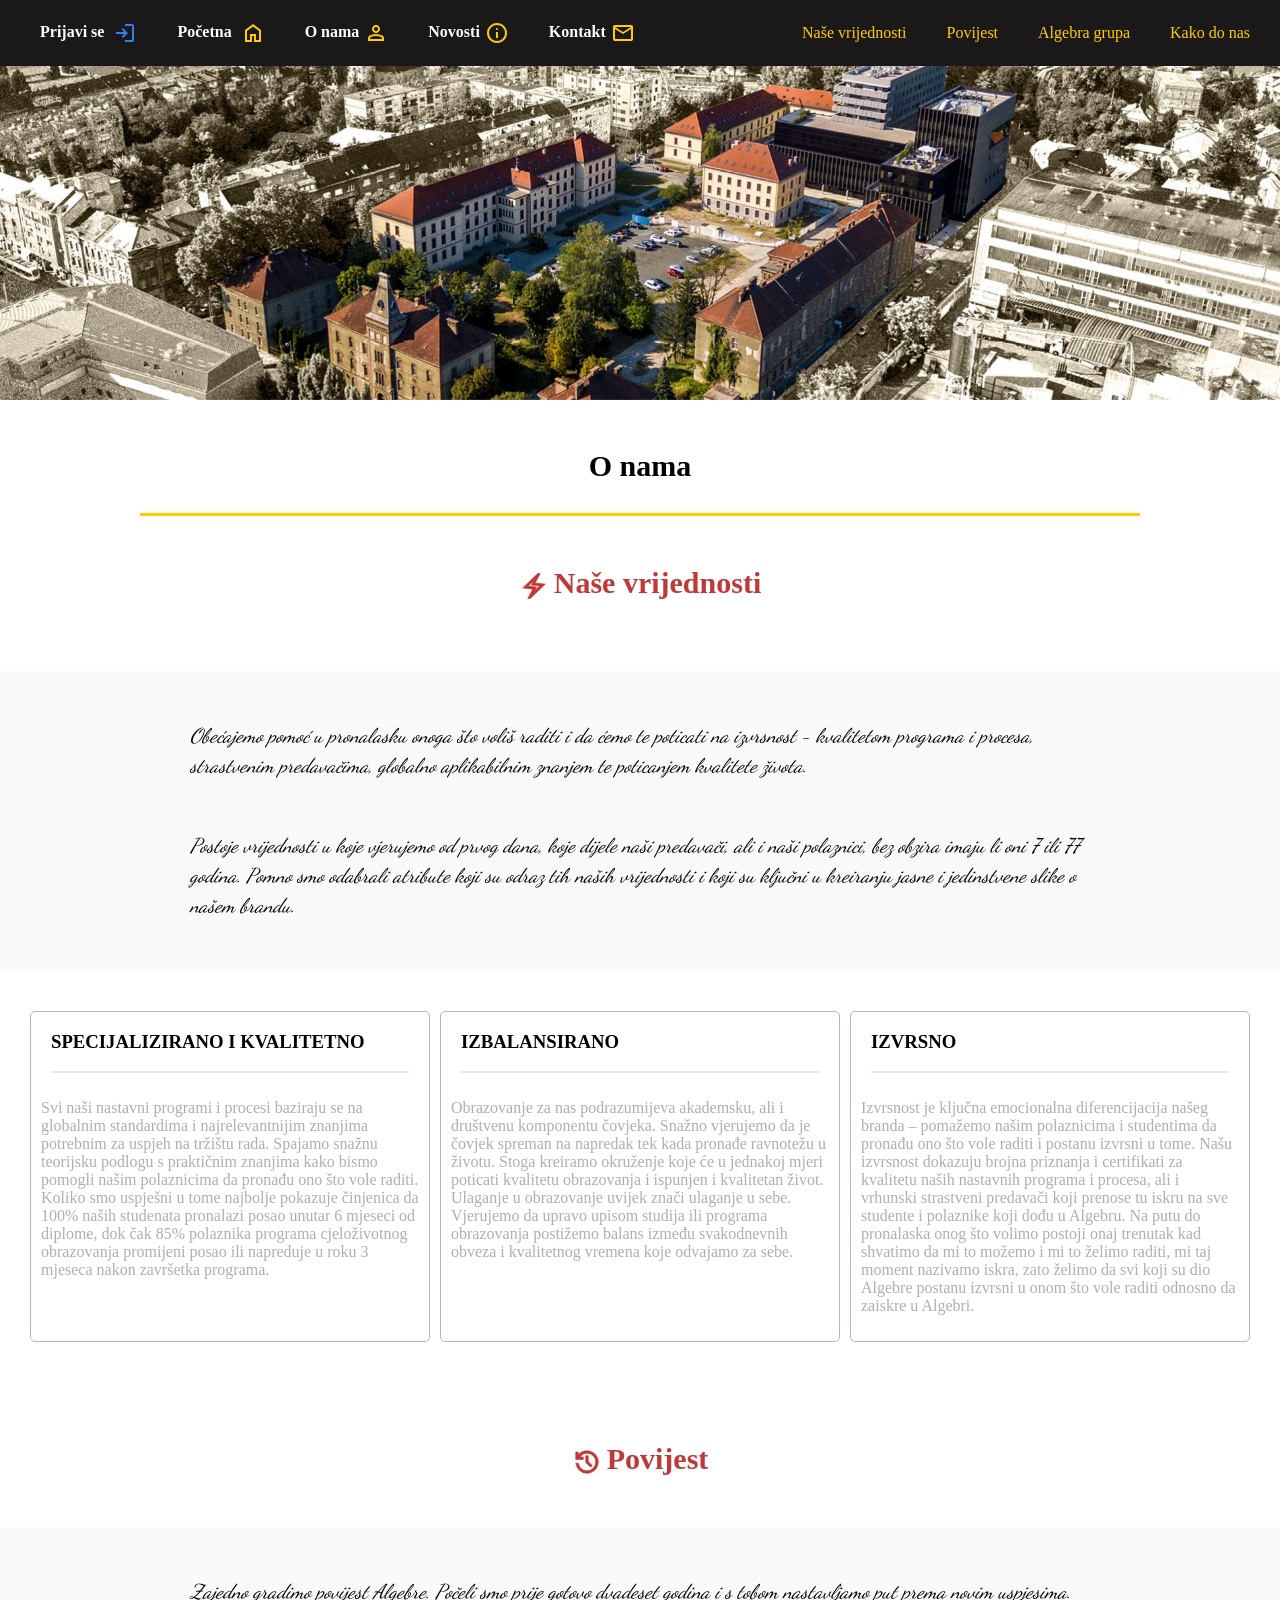
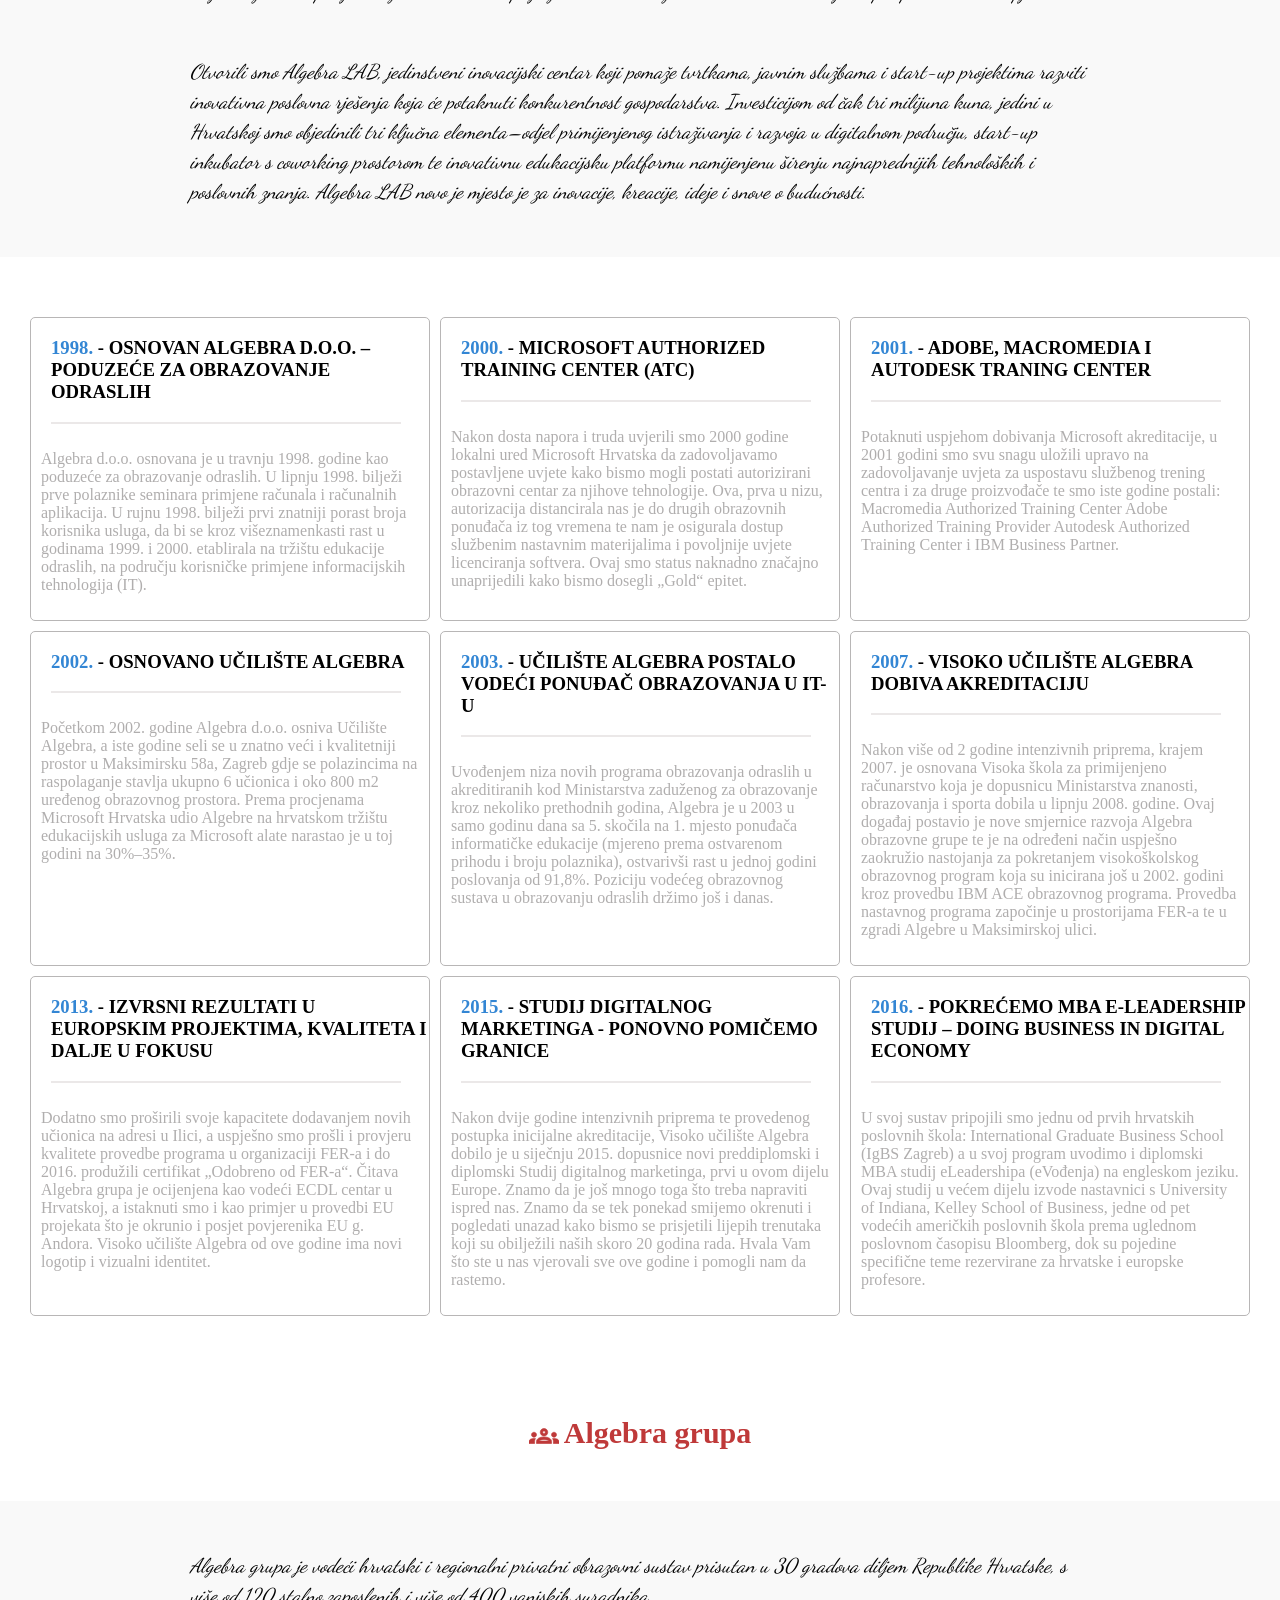
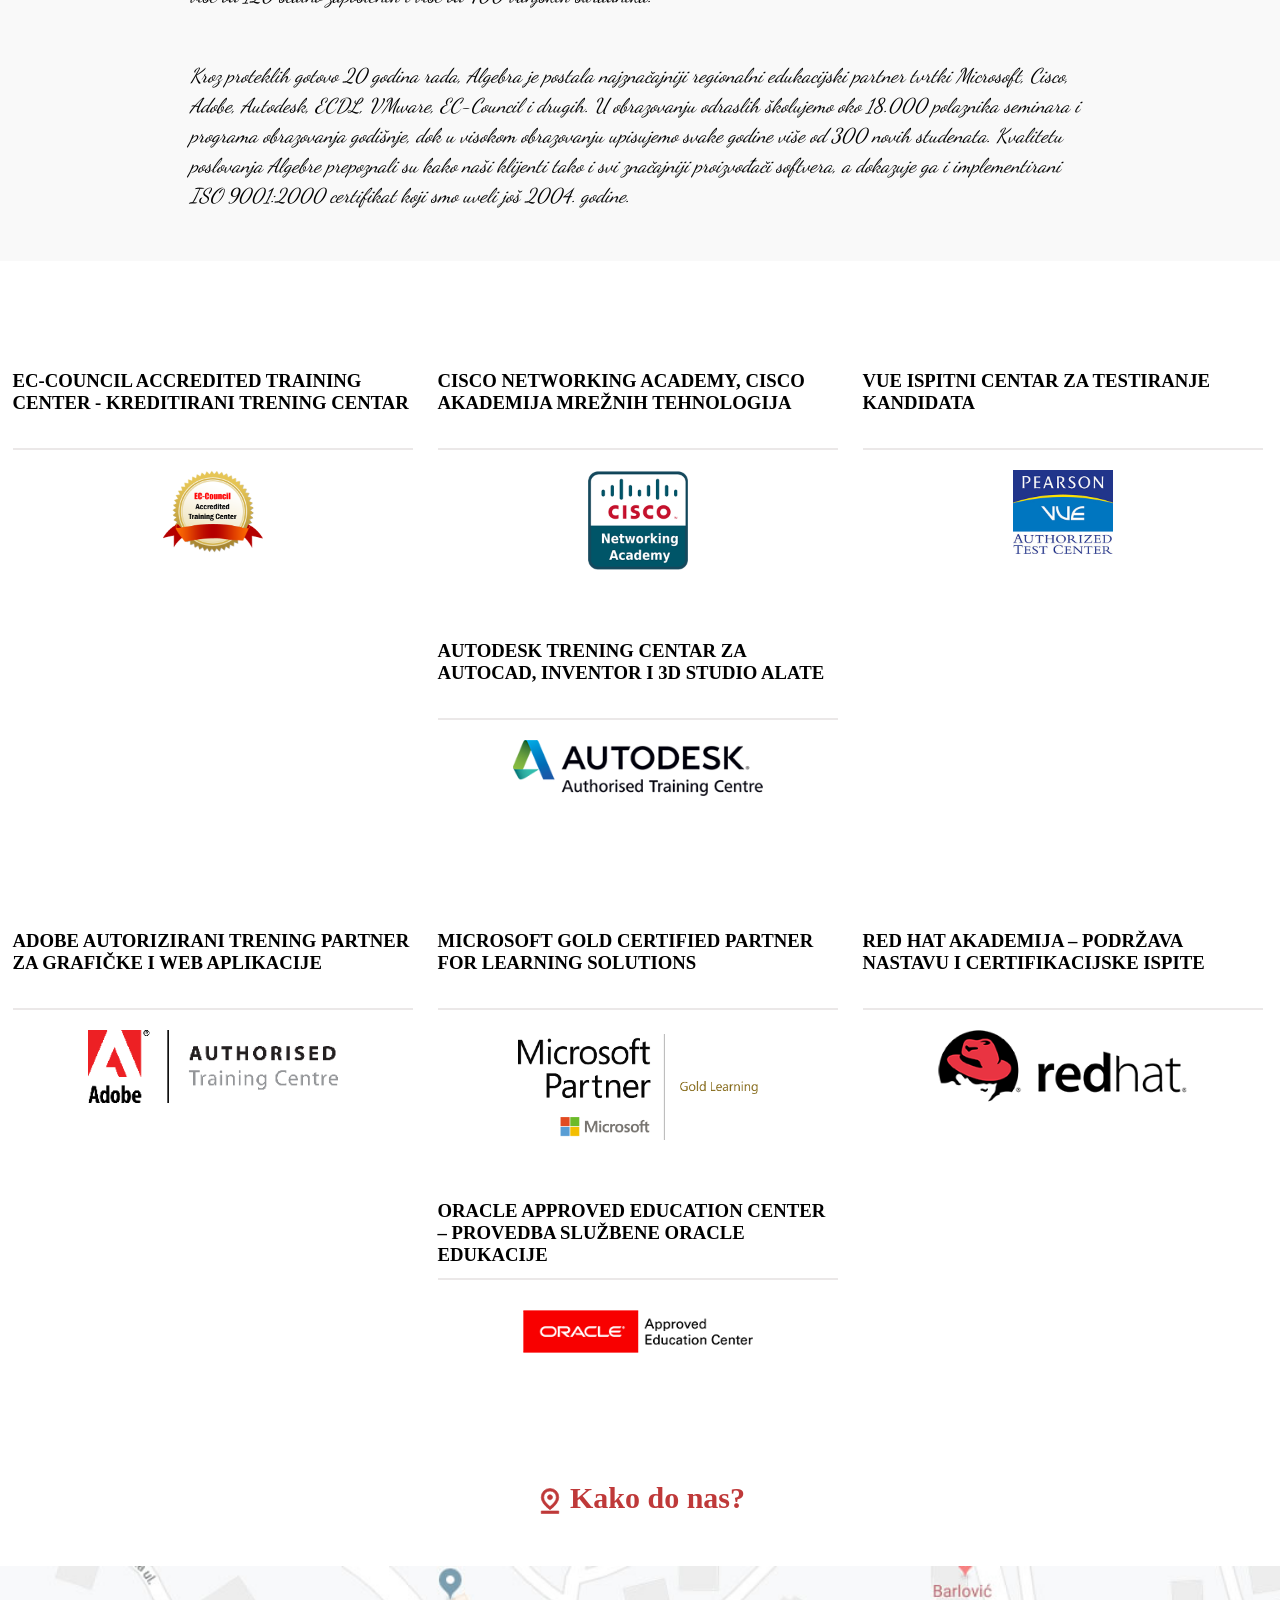
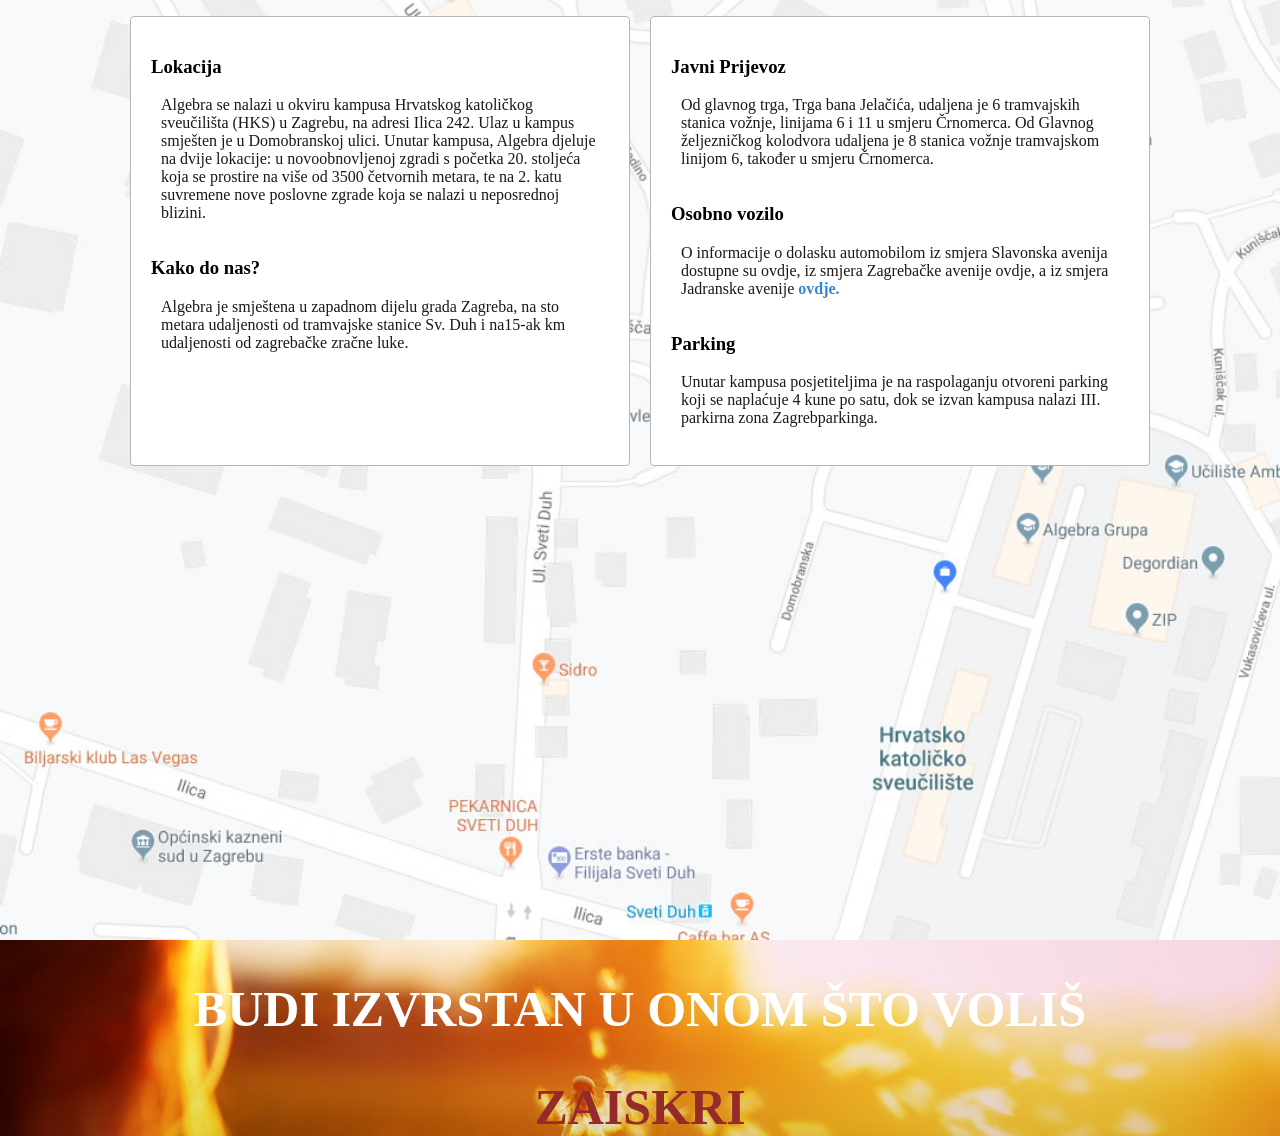
==== index.html @ 7236d374 "Css Main Page (Fix!), Registration.js(Fix!!), Form.js(Fix!!)" ====
<!DOCTYPE html>
<html lang="en">
  <head>
    <meta charset="UTF-8" />
    <meta name="viewport" content="width=device-width, initial-scale=1.0" />
    <link rel="preconnect" href="https://fonts.googleapis.com" />
    <link rel="preconnect" href="https://fonts.gstatic.com" crossorigin />
    <link
      href="https://fonts.googleapis.com/css2?family=Allura&family=Dancing+Script:wght@400..700&family=Great+Vibes&display=swap"
      rel="stylesheet"
    />
    <link rel="stylesheet" href="./CSS/global.css" />
    <link rel="stylesheet" href="./CSS/style.css" />
    <title>Projekt Supit</title>
  </head>
  <body>
    <header class="header-section">
      <nav class="nav-bar">
        <ul class="main-list">
          <li>
            <a href="form.html">
              <span>Prijavi se</span> <img src="./icons/Login.svg" alt="login"
            /></a>
          </li>
          <li>
            <a href="main-page.html">
              <span>Početna</span> <img src="./icons/Home.svg" alt="home"
            /></a>
          </li>
          <li>
            <a href="index.html">
              <span>O nama</span><img src="./icons/About us.svg" alt="about-us"
            /></a>
          </li>
          <li>
            <a href="news.html">
              <span>Novosti</span><img src="./icons/News.svg" alt="news"
            /></a>
          </li>
          <li>
            <a href="#contact-overlay"
              ><span>Kontakt</span><img src="./icons/Contact.svg" alt="contact"
            /></a>
          </li>
        </ul>

        <ul class="transition-list">
          <li><a href="#first-section">Naše vrijednosti</a></li>
          <li><a href="#history-graybox">Povijest</a></li>
          <li><a href="#algebra-graybox">Algebra grupa</a></li>
          <li><a href="#map-section">Kako do nas</a></li>
        </ul>
      </nav>
    </header>

    <!-- iframe for contact.html -->
    <div id="contact-overlay" class="overlay">
      <div class="overlay-content">
        <a href="#" class="close-overlay">&times;</a>
        <iframe
          src="contact.html"
          frameborder="0"
          class="contact-iframe"
        ></iframe>
      </div>
    </div>

    <section id="first-section">
      <img src="./images/kampus-iz-zraka-min-1.jpg" alt="kampus" id="campus" />
      <div class="about-us" id="value-link">
        <h2>O nama</h2>
        <div class="yellow-line"></div>
        <h2 class="red-text">
          <img
            class="red-icon"
            id="values-section"
            src="./icons/Electric bolt.svg"
            alt="bolt"
          />Naše vrijednosti
        </h2>
      </div>
      <div class="our-values">
        <p>
          Obećajemo pomoć u pronalasku onoga što voliš raditi i da ćemo te
          poticati na izvrsnost - kvalitetom programa i procesa, strastvenim
          predavačima, globalno aplikabilnim znanjem te poticanjem kvalitete
          života.
        </p>
        <p id="second-paragraph">
          Postoje vrijednosti u koje vjerujemo od prvog dana, koje dijele naši
          predavači, ali i naši polaznici, bez obzira imaju li oni 7 ili 77
          godina. Pomno smo odabrali atribute koji su odraz tih naših
          vrijednosti i koji su ključni u kreiranju jasne i jedinstvene slike o
          našem brandu.
        </p>
      </div>
    </section>

    <section id="boxes">
      <div class="box">
        <h3>Specijalizirano i kvalitetno</h3>
        <div class="gray-line"></div>
        <p>
          Svi naši nastavni programi i procesi baziraju se na globalnim
          standardima i najrelevantnijim znanjima potrebnim za uspjeh na tržištu
          rada. Spajamo snažnu teorijsku podlogu s praktičnim znanjima kako
          bismo pomogli našim polaznicima da pronađu ono što vole raditi. Koliko
          smo uspješni u tome najbolje pokazuje činjenica da 100% naših
          studenata pronalazi posao unutar 6 mjeseci od diplome, dok čak 85%
          polaznika programa cjeloživotnog obrazovanja promijeni posao ili
          napreduje u roku 3 mjeseca nakon završetka programa.
        </p>
      </div>
      <div class="box">
        <h3>Izbalansirano</h3>
        <div class="gray-line"></div>
        <p>
          Obrazovanje za nas podrazumijeva akademsku, ali i društvenu komponentu
          čovjeka. Snažno vjerujemo da je čovjek spreman na napredak tek kada
          pronađe ravnotežu u životu. Stoga kreiramo okruženje koje će u
          jednakoj mjeri poticati kvalitetu obrazovanja i ispunjen i kvalitetan
          život. Ulaganje u obrazovanje uvijek znači ulaganje u sebe. Vjerujemo
          da upravo upisom studija ili programa obrazovanja postižemo balans
          između svakodnevnih obveza i kvalitetnog vremena koje odvajamo za
          sebe.
        </p>
      </div>
      <div class="box">
        <h3>Izvrsno</h3>
        <div class="gray-line"></div>
        <p>
          Izvrsnost je ključna emocionalna diferencijacija našeg branda –
          pomažemo našim polaznicima i studentima da pronađu ono što vole raditi
          i postanu izvrsni u tome. Našu izvrsnost dokazuju brojna priznanja i
          certifikati za kvalitetu naših nastavnih programa i procesa, ali i
          vrhunski strastveni predavači koji prenose tu iskru na sve studente i
          polaznike koji dođu u Algebru. Na putu do pronalaska onog što volimo
          postoji onaj trenutak kad shvatimo da mi to možemo i mi to želimo
          raditi, mi taj moment nazivamo iskra, zato želimo da svi koji su dio
          Algebre postanu izvrsni u onom što vole raditi odnosno da zaiskre u
          Algebri.
        </p>
      </div>
    </section>

    <section id="history-graybox">
      <h2 class="red-text">
        <img class="red-icon" src="./icons/History.svg" alt="history" />Povijest
      </h2>

      <div class="gray-background">
        <div class="history-text">
          <p>
            Zajedno gradimo povijest Algebre. Počeli smo prije gotovo dvadeset
            godina i s tobom nastavljamo put prema novim uspjesima.
          </p>
          <p id="second-paragraph-history">
            Otvorili smo Algebra LAB, jedinstveni inovacijski centar koji pomaže
            tvrtkama, javnim službama i start-up projektima razviti inovativna
            poslovna rješenja koja će potaknuti konkurentnost gospodarstva.
            Investicijom od čak tri milijuna kuna, jedini u Hrvatskoj smo
            objedinili tri ključna elementa–odjel primijenjenog istraživanja i
            razvoja u digitalnom području, start-up inkubator s coworking
            prostorom te inovativnu edukacijsku platformu namijenjenu širenju
            najnaprednijih tehnoloških i poslovnih znanja. Algebra LAB novo je
            mjesto je za inovacije, kreacije, ideje i snove o budućnosti.
          </p>
        </div>
      </div>
    </section>

    <!--  Section History boxes  -->

    <section>
      <div class="boxes-history">
        <div class="historybox-9">
          <h3>
            <span>1998.</span> - Osnovan Algebra d.o.o. – poduzeće za
            obrazovanje odraslih
          </h3>
          <div class="gray-line-history"></div>
          <p>
            Algebra d.o.o. osnovana je u travnju 1998. godine kao poduzeće za
            obrazovanje odraslih. U lipnju 1998. bilježi prve polaznike seminara
            primjene računala i računalnih aplikacija. U rujnu 1998. bilježi
            prvi znatniji porast broja korisnika usluga, da bi se kroz
            višeznamenkasti rast u godinama 1999. i 2000. etablirala na tržištu
            edukacije odraslih, na području korisničke primjene informacijskih
            tehnologija (IT).
          </p>
        </div>
        <div class="historybox-9">
          <h3>
            <span>2000.</span> - Microsoft Authorized Training Center (ATC)
          </h3>
          <div class="gray-line-history"></div>
          <p>
            Nakon dosta napora i truda uvjerili smo 2000 godine lokalni ured
            Microsoft Hrvatska da zadovoljavamo postavljene uvjete kako bismo
            mogli postati autorizirani obrazovni centar za njihove tehnologije.
            Ova, prva u nizu, autorizacija distancirala nas je do drugih
            obrazovnih ponuđača iz tog vremena te nam je osigurala dostup
            službenim nastavnim materijalima i povoljnije uvjete licenciranja
            softvera. Ovaj smo status naknadno značajno unaprijedili kako bismo
            dosegli „Gold“ epitet.
          </p>
        </div>
        <div class="historybox-9">
          <h3>
            <span>2001. </span> - Adobe, Macromedia i Autodesk traning center
          </h3>
          <div class="gray-line-history"></div>
          <p>
            Potaknuti uspjehom dobivanja Microsoft akreditacije, u 2001 godini
            smo svu snagu uložili upravo na zadovoljavanje uvjeta za uspostavu
            službenog trening centra i za druge proizvođače te smo iste godine
            postali: Macromedia Authorized Training Center Adobe Authorized
            Training Provider Autodesk Authorized Training Center i IBM Business
            Partner.
          </p>
        </div>
      </div>
      <div class="boxes-history">
        <div class="historybox-9">
          <h3><span>2002.</span> - Osnovano Učilište Algebra</h3>
          <div class="gray-line-history"></div>
          <p>
            Početkom 2002. godine Algebra d.o.o. osniva Učilište Algebra, a iste
            godine seli se u znatno veći i kvalitetniji prostor u Maksimirsku
            58a, Zagreb gdje se polazincima na raspolaganje stavlja ukupno 6
            učionica i oko 800 m2 uređenog obrazovnog prostora. Prema procjenama
            Microsoft Hrvatska udio Algebre na hrvatskom tržištu edukacijskih
            usluga za Microsoft alate narastao je u toj godini na 30%–35%.
          </p>
        </div>
        <div class="historybox-9">
          <h3>
            <span>2003.</span> - Učilište Algebra postalo vodeći ponuđač
            obrazovanja u IT-u
          </h3>
          <div class="gray-line-history"></div>
          <p>
            Uvođenjem niza novih programa obrazovanja odraslih u akreditiranih
            kod Ministarstva zaduženog za obrazovanje kroz nekoliko prethodnih
            godina, Algebra je u 2003 u samo godinu dana sa 5. skočila na 1.
            mjesto ponuđača informatičke edukacije (mjereno prema ostvarenom
            prihodu i broju polaznika), ostvarivši rast u jednoj godini
            poslovanja od 91,8%. Poziciju vodećeg obrazovnog sustava u
            obrazovanju odraslih držimo još i danas.
          </p>
        </div>
        <div class="historybox-9">
          <h3>
            <span>2007.</span> - Visoko učilište Algebra dobiva akreditaciju
          </h3>
          <div class="gray-line-history"></div>
          <p>
            Nakon više od 2 godine intenzivnih priprema, krajem 2007. je
            osnovana Visoka škola za primijenjeno računarstvo koja je dopusnicu
            Ministarstva znanosti, obrazovanja i sporta dobila u lipnju 2008.
            godine. Ovaj događaj postavio je nove smjernice razvoja Algebra
            obrazovne grupe te je na određeni način uspješno zaokružio
            nastojanja za pokretanjem visokoškolskog obrazovnog program koja su
            inicirana još u 2002. godini kroz provedbu IBM ACE obrazovnog
            programa. Provedba nastavnog programa započinje u prostorijama FER-a
            te u zgradi Algebre u Maksimirskoj ulici.
          </p>
        </div>
      </div>
      <div class="boxes-history">
        <div class="historybox-9">
          <h3>
            <span>2013.</span> - Izvrsni rezultati u europskim projektima,
            kvaliteta i dalje u fokusu
          </h3>
          <div class="gray-line-history"></div>
          <p>
            Dodatno smo proširili svoje kapacitete dodavanjem novih učionica na
            adresi u Ilici, a uspješno smo prošli i provjeru kvalitete provedbe
            programa u organizaciji FER-a i do 2016. produžili certifikat
            „Odobreno od FER-a“. Čitava Algebra grupa je ocijenjena kao vodeći
            ECDL centar u Hrvatskoj, a istaknuti smo i kao primjer u provedbi EU
            projekata što je okrunio i posjet povjerenika EU g. Andora. Visoko
            učilište Algebra od ove godine ima novi logotip i vizualni
            identitet.
          </p>
        </div>
        <div class="historybox-9">
          <h3>
            <span>2015.</span> - Studij digitalnog marketinga - ponovno pomičemo
            granice
          </h3>
          <div class="gray-line-history"></div>
          <p>
            Nakon dvije godine intenzivnih priprema te provedenog postupka
            inicijalne akreditacije, Visoko učilište Algebra dobilo je u
            siječnju 2015. dopusnice novi preddiplomski i diplomski Studij
            digitalnog marketinga, prvi u ovom dijelu Europe. Znamo da je još
            mnogo toga što treba napraviti ispred nas. Znamo da se tek ponekad
            smijemo okrenuti i pogledati unazad kako bismo se prisjetili lijepih
            trenutaka koji su obilježili naših skoro 20 godina rada. Hvala Vam
            što ste u nas vjerovali sve ove godine i pomogli nam da rastemo.
          </p>
        </div>
        <div class="historybox-9">
          <h3>
            <span>2016.</span> - Pokrećemo MBA e-leadership studij – doing
            business in digital economy
          </h3>
          <div class="gray-line-history"></div>
          <p>
            U svoj sustav pripojili smo jednu od prvih hrvatskih poslovnih
            škola: International Graduate Business School (IgBS Zagreb) a u svoj
            program uvodimo i diplomski MBA studij eLeadershipa (eVođenja) na
            engleskom jeziku. Ovaj studij u većem dijelu izvode nastavnici s
            University of Indiana, Kelley School of Business, jedne od pet
            vodećih američkih poslovnih škola prema uglednom poslovnom časopisu
            Bloomberg, dok su pojedine specifične teme rezervirane za hrvatske i
            europske profesore.
          </p>
        </div>
      </div>
    </section>

    <!-- Algebra group section -->

    <section id="algebra-graybox">
      <h2 class="red-text">
        <img class="red-icon" src="./icons/Group.svg" alt="group" />Algebra
        grupa
      </h2>

      <div class="gray-background">
        <div class="algebra-text">
          <p>
            Algebra grupa je vodeći hrvatski i regionalni privatni obrazovni
            sustav prisutan u 30 gradova diljem Republike Hrvatske, s više od
            120 stalno zaposlenih i više od 400 vanjskih suradnika.
          </p>
          <p id="second-paragraph-algebra">
            Kroz proteklih gotovo 20 godina rada, Algebra je postala
            najznačajniji regionalni edukacijski partner tvrtki Microsoft,
            Cisco, Adobe, Autodesk, ECDL, VMware, EC-Council i drugih. U
            obrazovanju odraslih školujemo oko 18.000 polaznika seminara i
            programa obrazovanja godišnje, dok u visokom obrazovanju upisujemo
            svake godine više od 300 novih studenata. Kvalitetu poslovanja
            Algebre prepoznali su kako naši klijenti tako i svi značajniji
            proizvođači softvera, a dokazuje ga i implementirani ISO 9001:2000
            certifikat koji smo uveli još 2004. godine.
          </p>
        </div>
      </div>
    </section>

    <!-- algebra group section -->

    <section>
      <div class="algebra-big-container">
        <div class="algebra-box">
          <h3>
            EC-Council Accredited Training Center - kreditirani trening centar
          </h3>
          <div class="gray-line-algebra"></div>
          <img
            class="small-image"
            src="./images/EC-Council.png"
            alt="ec-council"
          />
        </div>

        <div class="algebra-box">
          <h3>Cisco Networking Academy, Cisco akademija mrežnih tehnologija</h3>
          <div class="gray-line-algebra"></div>
          <img
            class="small-image"
            src="./images/1024px-Cisco_academy.png"
            alt="ec-council"
          />
        </div>

        <div class="algebra-box">
          <h3>VUE Ispitni centar za testiranje kandidata</h3>
          <div class="gray-line-algebra"></div>
          <img
            class="small-image"
            src="./images/VUElogo.jpg"
            alt="ec-council"
          />
        </div>

        <div class="algebra-box">
          <h3>
            Autodesk trening centar za AutoCAD, Inventor i 3D Studio alate
          </h3>
          <div class="gray-line-algebra"></div>
          <img
            class="large-image"
            src="./images/autodesk.png"
            alt="ec-council"
          />
        </div>
      </div>

      <div class="algebra-big-container">
        <div class="algebra-box">
          <h3>
            Adobe autorizirani trening partner za grafičke i web aplikacije
          </h3>
          <div class="gray-line-algebra"></div>
          <img
            class="large-image"
            src="./images/auth_training_cntr.gif"
            alt="ec-council"
          />
        </div>

        <div class="algebra-box">
          <h3>Microsoft Gold Certified Partner for Learning Solutions</h3>
          <div class="gray-line-algebra"></div>
          <img
            class="large-image"
            src="./images/ms_novo.png"
            alt="ec-council"
          />
        </div>

        <div class="algebra-box">
          <h3>Red Hat Akademija – podržava nastavu i certifikacijske ispite</h3>
          <div class="gray-line-algebra"></div>
          <img
            class="large-image"
            src="./images/redhatLogo.png"
            alt="ec-council"
          />
        </div>

        <div class="algebra-box">
          <h3>
            Oracle Approved Education Center – provedba službene Oracle
            edukacije
          </h3>
          <div class="gray-line-algebra"></div>
          <img
            class="large-image"
            src="./images/oracleLogo.png"
            alt="ec-council"
          />
        </div>
      </div>
    </section>

    <!-- 2 box and algebra location -->

    <section id="map-section">
      <h2 class="red-text">
        <img class="red-icon" src="./icons/Location.svg" alt="location" />Kako
        do nas?
      </h2>
      <div class="map-box-container">
        <div class="map-box">
          <div class="map-mini-box">
            <h3>Lokacija</h3>
            <p>
              Algebra se nalazi u okviru kampusa Hrvatskog katoličkog
              sveučilišta (HKS) u Zagrebu, na adresi Ilica 242. Ulaz u kampus
              smješten je u Domobranskoj ulici. Unutar kampusa, Algebra djeluje
              na dvije lokacije: u novoobnovljenoj zgradi s početka 20. stoljeća
              koja se prostire na više od 3500 četvornih metara, te na 2. katu
              suvremene nove poslovne zgrade koja se nalazi u neposrednoj
              blizini.
            </p>
          </div>
          <div class="map-mini-box">
            <h3>Kako do nas?</h3>
            <p>
              Algebra je smještena u zapadnom dijelu grada Zagreba, na sto
              metara udaljenosti od tramvajske stanice Sv. Duh i na15-ak km
              udaljenosti od zagrebačke zračne luke.
            </p>
          </div>
        </div>

        <div class="map-box">
          <div class="map-mini-box">
            <h3>Javni Prijevoz</h3>
            <p>
              Od glavnog trga, Trga bana Jelačića, udaljena je 6 tramvajskih
              stanica vožnje, linijama 6 i 11 u smjeru Črnomerca. Od Glavnog
              željezničkog kolodvora udaljena je 8 stanica vožnje tramvajskom
              linijom 6, također u smjeru Črnomerca.
            </p>
          </div>
          <div class="map-mini-box">
            <h3>Osobno vozilo</h3>
            <p>
              O informacije o dolasku automobilom iz smjera Slavonska avenija
              dostupne su ovdje, iz smjera Zagrebačke avenije ovdje, a iz smjera
              Jadranske avenije <span> <a href="#">ovdje.</a></span>
            </p>
          </div>

          <div class="map-mini-box">
            <h3>Parking</h3>
            <p>
              Unutar kampusa posjetiteljima je na raspolaganju otvoreni parking
              koji se naplaćuje 4 kune po satu, dok se izvan kampusa nalazi III.
              parkirna zona Zagrebparkinga.
            </p>
          </div>
        </div>

        <div class="map-iframe">
          <iframe
            src="https://www.google.com/maps/embed?pb=!1m18!1m12!1m3!1d2781.038790937746!2d15.938464976717258!3d45.810481510266996!2m3!1f0!2f0!3f0!3m2!1i1024!2i768!4f13.1!3m3!1m2!1s0x4765d6d74e265877%3A0x1a4f4eae9fc461c5!2zU3ZldcSNaWxpxaF0ZSBBbGdlYnJh!5e0!3m2!1shr!2shr!4v1729760774133!5m2!1shr!2shr"
            style="border: 0"
            allowfullscreen=""
            loading="lazy"
            referrerpolicy="no-referrer-when-downgrade"
          ></iframe>
        </div>
      </div>
    </section>

    <!-- footer -->

    <footer>
      <div class="footer-of-page">
        <h2 id="first">Budi izvrstan u onom što voliš</h2>
        <h2 id="second">Zaiskri</h2>
      </div>
    </footer>
  </body>
</html>
---- CSS/global.css ----
* {
  box-sizing: border-box;
}

body {
  margin: 0;
  padding: 0;
}

/*Navigation bar*/
.header-section {
  width: 100%;
  position: fixed;
  top: 0;
  z-index: 2;
}

.nav-bar {
  background-color: #1a1818;
  color: #ffffff;
  padding: 5px 0px;
  display: flex;
  flex-wrap: wrap;
  justify-content: space-between;
  align-items: center;
}

.main-list,
.transition-list {
  display: flex;
  list-style-type: none;
  gap: 40px;
}

.main-list li a {
  color: #ffffff;
  text-decoration: none;
  font-weight: bold;
}

.main-list li img {
  vertical-align: middle;
  margin-left: 5px;
}

/*hover effect for links*/

.main-list li a:hover {
  color: #ffcc00;
}
/*Black center text, yellow line*/
.about-us {
  margin: 20px 0px;
  text-align: center;
  font-weight: bold;
  display: flex;
  flex-direction: column;
  align-items: center;
  opacity: 0;
  transform: translateY(50px);
  animation: slideUp 2s ease-in-out forwards;
}

/* All images animation */
#campus,
#img-dig-junior,
#img-world-skill,
#img-scholarship {
  transform: translateY(-100%);
  animation: slideDown 1s ease-in-out forwards;
}

/* Image Slide Down Animation */
@keyframes slideDown {
  0% {
    transform: translateY(-100%);
  }
  100% {
    transform: translateY(0);
  }
}
/* Text and yellow line Slide Up Animation */
@keyframes slideUp {
  0% {
    opacity: 0;
    transform: translateY(50px);
  }
  100% {
    opacity: 1;
    transform: translateY(0);
  }
}

.about-us h2 {
  font-size: 30px;
}

.yellow-line {
  height: 3px;
  width: 100%;
  width: 100%;
  max-width: 1000px;
  background-color: #ffcc00;
  margin-top: 5px;
}

/*transition list*/

.transition-list {
  justify-content: end;
  align-items: center;
  margin-right: 30px;
  opacity: 0;
  transform: translateY(-20px);
  animation: SlideFromRight 1s ease-in-out forwards;
  animation-delay: 1s;
}
/*Animation slide from R to L*/

@keyframes SlideFromRight {
  0% {
    opacity: 0;
    transform: translateX(100%);
  }
  100% {
    opacity: 1;
    transform: translateX(0);
  }
}

.transition-list li a {
  color: #ffcc00;
  text-decoration: none;
}

.transition-list li a:hover {
  color: #fff70a;
}

/*Red center text*/
.red-text {
  font-weight: bold;
  color: #bf3939;
  margin: 50px 0;
  text-align: center;
  font-size: 30px;
}

/*red icon*/
.red-icon {
  vertical-align: middle;
  margin-right: 5px;
}

/*gray background, italic*/

.gray-background {
  padding: 50px;
  background-color: #f9f9f9;
  font-style: italic;
}

/* Default visibility */
.gray-background,
.our-values p {
  opacity: 1;
  transform: translate(0);
  transition: opacity 1s ease-out, transform 1s ease-out;
}

/* When the section is the target*/
#first-section:target .our-values p,
#values-section:target .our-values p,
#history-graybox:target .gray-background p,
#algebra-graybox:target .gray-background p {
  opacity: 0;
  transform: translateY(50px);
  animation: VisibleText 1s ease-out forwards;
}

/* Animation for text */
@keyframes VisibleText {
  0% {
    opacity: 0;
    transform: translateY(50px);
  }
  100% {
    opacity: 1;
    transform: translateY(0);
  }
}

/*footer*/

.footer-of-page {
  background-image: url(../images/zaiskri-bg.jpg);
  background-repeat: no-repeat;
  background-size: cover;
}

.footer-of-page > h2 {
  margin: 0;
  text-align: center;
  text-transform: uppercase;
  padding-top: 40px;
  font-size: 50px;
  font-weight: bold;
}

#first {
  color: #ffffff;
}

#second {
  color: #962a2a;
}
/*responsive for mobile - FIX*/
@media (max-width: 768px) {
  .main-list {
    display: flex;
    flex-direction: row;
    align-items: center;
    padding: 0;
    gap: 20px;
  }

  .main-list li {
    display: flex;
    flex-direction: column;
    align-items: center;
  }

  .main-list li a {
    display: flex;
    flex-direction: column;
    align-items: center;
    text-align: center;
  }

  .main-list li img {
    margin-top: 8px;
    width: 24px;
    height: 24px;
  }

  .nav-bar {
    display: flex;
    justify-content: center;
    align-items: center;
    padding: 0;
  }

  .footer-of-page {
    padding: 10px 10px;
    text-align: center;
  }

  .footer-of-page > h2 {
    font-size: 30px;
    line-height: 1.2;
  }
}

/*news animation*/

.img-border-radius {
  opacity: 0;
  transform: translateY(50px);
  animation: circleFadeIn 1s ease-out forwards;
}

/* move up animation*/
@keyframes circleFadeIn {
  0% {
    opacity: 0;
    transform: translateY(50px);
  }
  100% {
    opacity: 1;
    transform: translateY(0);
  }
}

/*Contact connect to form*/

.overlay {
  position: fixed;
  top: 0;
  left: 0;
  width: 100%;
  height: 100%;
  background-color: #000000cc;
  display: none;
  align-items: center;
  justify-content: center;
  z-index: 1000;
  overflow: hidden;
}

.overlay:target {
  display: flex;
}

.overlay-content {
  position: relative;
  width: 100%;
  max-width: 800px;
  background-color: #ffffff;
  padding: 20px;
  border-radius: 10px;
  box-shadow: 0 4px 8px #00000033;
  max-height: 95vh;
  overflow: hidden;
}

.contact-iframe {
  width: 100%;
  height: 95vh;
  border: none;
}

/* close contact.html with x */
.close-overlay {
  position: absolute;
  top: 10px;
  right: 40px;
  font-size: 30px;
  text-decoration: none;
  color: #000;
}
---- CSS/style.css ----
/*first section*/
#first-section {
  width: 100%;
  overflow: hidden; /*hide part of image */
}

#first-section #campus {
  width: 100%;
  height: auto;
  max-height: 400px;
  object-fit: cover;
}
/*About us moved to global.css*/

/*Our values*/

.our-values {
  background-color: #f9f9f9;
  font-style: italic;
  padding: 50px;
  box-sizing: border-box;
}

.our-values > p {
  font-family: "Dancing script", cursive;
  line-height: 30px;
  font-size: 20px;
  max-width: 900px;
  margin: 0 auto; /*center inside box*/
}
.our-values #second-paragraph {
  margin-top: 50px;
}

/*3 box about quality*/

#boxes {
  display: flex;
  flex-wrap: wrap; /*go in new row(smaller screen)*/
  margin-top: 40px;
  gap: 10px;
  justify-content: center;
}

.box {
  border: 1px solid #b8b6b6;
  max-width: 400px;
  border-radius: 5px;
}

#boxes .box h3 {
  text-transform: uppercase;
  padding-left: 20px;
}

.box > p {
  color: #b0aeae;
  padding: 10px;
}

/*gray line*/
.gray-line {
  height: 2px;
  width: 90%;
  background-color: #ebe8e8;
  margin: 0px 20px;
}

/*Media query for 3 boxes */

/*History section*/

#history-graybox {
  padding: 50px 0;
  box-sizing: border-box;
}

.history-text > p {
  font-family: "Dancing script", cursive;
  line-height: 30px;
  font-size: 20px;
  max-width: 900px;
  margin: 0 auto; /*center inside box*/
}
#second-paragraph-history {
  margin-top: 50px;
}

/*history boxes*/

.boxes-history {
  display: flex;
  flex-wrap: wrap;
  justify-content: center;
  gap: 10px;
  margin-top: 10px;
}

.historybox-9 {
  border: 1px solid #b8b6b6;
  max-width: 400px;
  border-radius: 5px;
}

.boxes-history .historybox-9 h3 {
  text-transform: uppercase;
  padding-left: 20px;
}

.boxes-history .historybox-9 h3 span {
  color: #3386d4;
}
.historybox-9 > p {
  color: #b0aeae;
  padding: 10px;
}

.gray-line-history {
  height: 2px;
  width: 350px;
  background-color: #ebe8e8;
  margin: 0px 20px;
}

/*Algebra section*/

#algebra-graybox {
  padding: 50px 0;
}

.algebra-text > p {
  font-family: "Dancing script", cursive;
  line-height: 30px;
  font-size: 20px;
  max-width: 900px;
  margin: 0 auto; /*center inside box*/
}

#second-paragraph-algebra {
  margin-top: 50px;
}

/*Algebra group boxes*/

.algebra-big-container {
  display: flex;
  flex-wrap: wrap;
  margin-top: 40px;
  justify-content: center;
  gap: 20px;
}

.algebra-box {
  margin-right: 5px;
  max-width: 400px;
  height: 250px; /*fix height for lines-box*/
  display: flex;
  flex-direction: column;
}

.algebra-big-container .algebra-box > h3 {
  text-transform: uppercase;
  padding-bottom: 20px;
  max-height: 60px;
}

.gray-line-algebra {
  height: 2px;
  width: 400px;
  background-color: #ebe8e8;
}

.algebra-box img {
  margin-top: 20px;
  margin-left: auto;
  margin-right: auto;
  display: block; /*automatic margin for center*/
  height: auto;
}

.small-image {
  width: 100px; /* width for small image */
  height: auto; /* keep proportion */
}

.large-image {
  width: 250px; /* width for large image */
  height: auto; /* keep proportion */
}

/*Map section*/

.map-box-container {
  display: flex;
  flex-wrap: wrap; /*new row*/
  gap: 20px;
  justify-content: center;
  align-items: center;

  /*Backround image map for section*/

  background-image: url(../images/kakoDoNas.jpg);
  background-repeat: no-repeat;
  background-size: cover;
}
.map-box {
  display: flex;
  flex-direction: column;
  border: 1px solid #b8b6b6;
  border-radius: 4px;
  padding: 20px;
  max-width: 500px;
  height: 450px;
  background-color: #ffffff;
  margin-top: 50px;
}

.map-iframe iframe {
  width: calc(2 * 500px + 20px);
  height: 400px;
  margin-bottom: 50px;
}

.map-mini-box > p {
  padding: 0 10px;
  color: #1a1818;
}

.map-mini-box p span a {
  color: #3386d4;
  font-weight: bold;
  text-decoration: none;
}

/* Responsive for mobile */
@media (max-width: 768px) {
  .algebra-big-container,
  #boxes,
  .boxes-history {
    flex-direction: column;
    align-items: center;
    width: 100%;
  }

  .box,
  .historybox-9,
  .algebra-box {
    max-width: 100%;
    margin: 15px;
    padding: 0;
  }

  .algebra-box > h3 {
    text-align: center;
  }
  /*header*/

  .transition-list {
    margin-right: 0;
    display: none;
  }

  .historybox-9 > h3 {
    font-size: 18px;
    text-align: center;
  }

  /*yellow line, gray line*/

  .yellow-line,
  .gray-line-algebra,
  .gray-line-history {
    width: 90%;
    max-width: 100%;
    margin: 0 auto;
  }

  /*location section*/

  .algebra-big-container .algebra-box > h3 {
    font-size: 15px;
  }
  .map-box p {
    font-size: 15px;
  }

  .map-box {
    width: 90%;
    padding: 10px;
  }

  .map-iframe iframe {
    width: 100%;
    height: auto;
    max-height: 250px;
  }
}
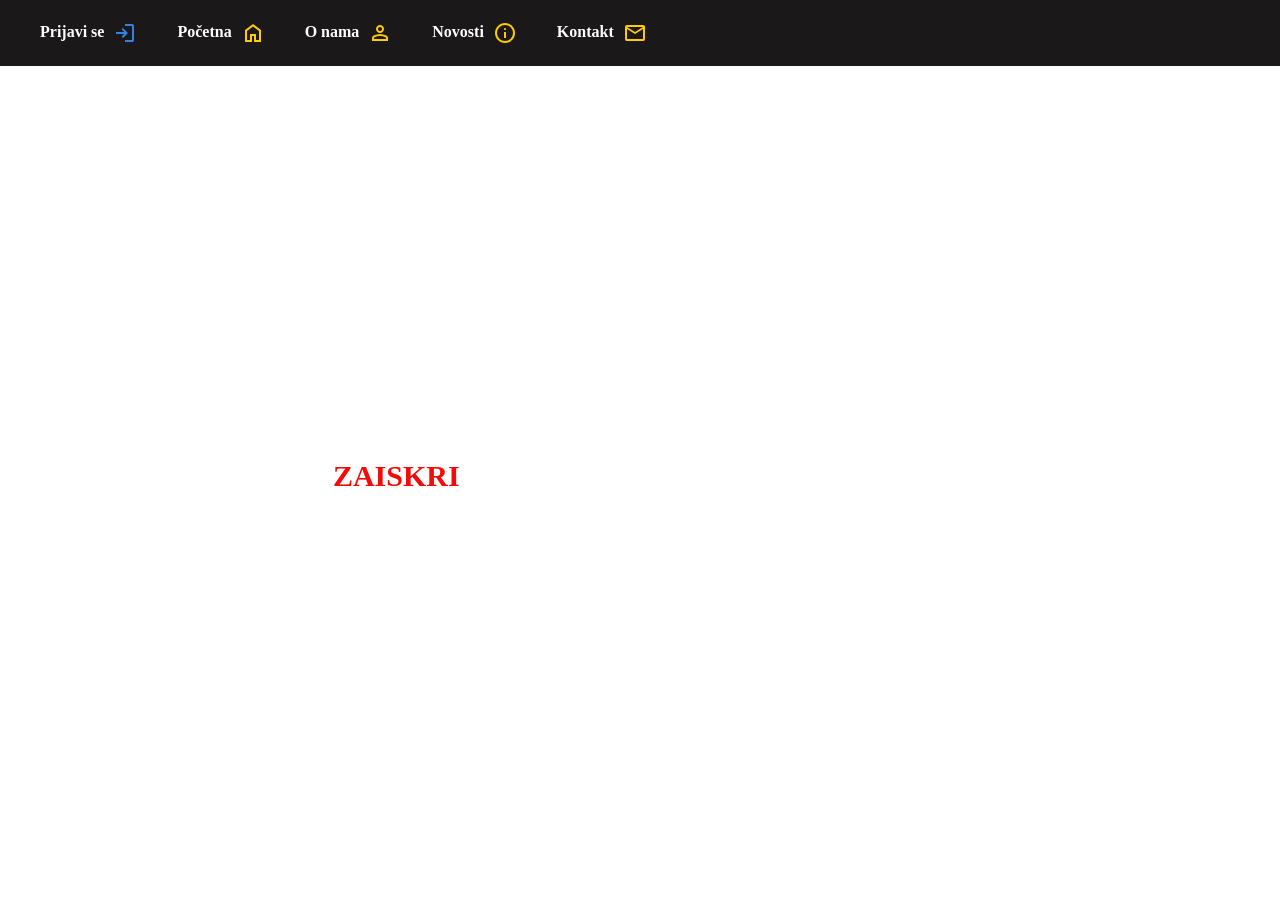
==== commit 645f36a8: "rename 2 html and css, fix typing video" ====
--- a/index.html
+++ b/index.html
@@ -3,15 +3,9 @@
   <head>
     <meta charset="UTF-8" />
     <meta name="viewport" content="width=device-width, initial-scale=1.0" />
-    <link rel="preconnect" href="https://fonts.googleapis.com" />
-    <link rel="preconnect" href="https://fonts.gstatic.com" crossorigin />
-    <link
-      href="https://fonts.googleapis.com/css2?family=Allura&family=Dancing+Script:wght@400..700&family=Great+Vibes&display=swap"
-      rel="stylesheet"
-    />
     <link rel="stylesheet" href="./CSS/global.css" />
     <link rel="stylesheet" href="./CSS/style.css" />
-    <title>Projekt Supit</title>
+    <title>Main page</title>
   </head>
   <body>
     <header class="header-section">
@@ -19,41 +13,38 @@
         <ul class="main-list">
           <li>
             <a href="form.html">
-              <span>Prijavi se</span> <img src="./icons/Login.svg" alt="login"
-            /></a>
-          </li>
-          <li>
-            <a href="main-page.html">
-              <span>Početna</span> <img src="./icons/Home.svg" alt="home"
-            /></a>
+              <span>Prijavi se</span>
+              <img src="./icons/Login.svg" alt="login" />
+            </a>
           </li>
           <li>
             <a href="index.html">
-              <span>O nama</span><img src="./icons/About us.svg" alt="about-us"
-            /></a>
+              <span>Početna</span>
+              <img src="./icons/Home.svg" alt="home" />
+            </a>
+          </li>
+          <li>
+            <a href="about.html">
+              <span>O nama</span>
+              <img src="./icons/About us.svg" alt="about-us" />
+            </a>
           </li>
           <li>
             <a href="news.html">
-              <span>Novosti</span><img src="./icons/News.svg" alt="news"
-            /></a>
+              <span>Novosti</span>
+              <img src="./icons/News.svg" alt="news" />
+            </a>
           </li>
           <li>
-            <a href="#contact-overlay"
-              ><span>Kontakt</span><img src="./icons/Contact.svg" alt="contact"
-            /></a>
+            <a href="#contact-overlay">
+              <span>Kontakt</span>
+              <img src="./icons/Contact.svg" alt="contact" />
+            </a>
           </li>
-        </ul>
-
-        <ul class="transition-list">
-          <li><a href="#first-section">Naše vrijednosti</a></li>
-          <li><a href="#history-graybox">Povijest</a></li>
-          <li><a href="#algebra-graybox">Algebra grupa</a></li>
-          <li><a href="#map-section">Kako do nas</a></li>
         </ul>
       </nav>
     </header>
 
-    <!-- iframe for contact.html -->
     <div id="contact-overlay" class="overlay">
       <div class="overlay-content">
         <a href="#" class="close-overlay">&times;</a>
@@ -65,469 +56,19 @@
       </div>
     </div>
 
-    <section id="first-section">
-      <img src="./images/kampus-iz-zraka-min-1.jpg" alt="kampus" id="campus" />
-      <div class="about-us" id="value-link">
-        <h2>O nama</h2>
-        <div class="yellow-line"></div>
-        <h2 class="red-text">
-          <img
-            class="red-icon"
-            id="values-section"
-            src="./icons/Electric bolt.svg"
-            alt="bolt"
-          />Naše vrijednosti
-        </h2>
-      </div>
-      <div class="our-values">
-        <p>
-          Obećajemo pomoć u pronalasku onoga što voliš raditi i da ćemo te
-          poticati na izvrsnost - kvalitetom programa i procesa, strastvenim
-          predavačima, globalno aplikabilnim znanjem te poticanjem kvalitete
-          života.
-        </p>
-        <p id="second-paragraph">
-          Postoje vrijednosti u koje vjerujemo od prvog dana, koje dijele naši
-          predavači, ali i naši polaznici, bez obzira imaju li oni 7 ili 77
-          godina. Pomno smo odabrali atribute koji su odraz tih naših
-          vrijednosti i koji su ključni u kreiranju jasne i jedinstvene slike o
-          našem brandu.
-        </p>
+    <section class="bg-video">
+      <video autoplay muted loop>
+        <source src="./video/typingOnlaptop.mp4" type="video/mp4" />
+        Your browser does not support the video tag.
+      </video>
+
+      <div id="text-section">
+        <div id="typing-text">
+          <h1>Budi izvrstan u onom što voliš.</h1>
+        </div>
+        <h2 id="highlight">Zaiskri</h2>
       </div>
     </section>
-
-    <section id="boxes">
-      <div class="box">
-        <h3>Specijalizirano i kvalitetno</h3>
-        <div class="gray-line"></div>
-        <p>
-          Svi naši nastavni programi i procesi baziraju se na globalnim
-          standardima i najrelevantnijim znanjima potrebnim za uspjeh na tržištu
-          rada. Spajamo snažnu teorijsku podlogu s praktičnim znanjima kako
-          bismo pomogli našim polaznicima da pronađu ono što vole raditi. Koliko
-          smo uspješni u tome najbolje pokazuje činjenica da 100% naših
-          studenata pronalazi posao unutar 6 mjeseci od diplome, dok čak 85%
-          polaznika programa cjeloživotnog obrazovanja promijeni posao ili
-          napreduje u roku 3 mjeseca nakon završetka programa.
-        </p>
-      </div>
-      <div class="box">
-        <h3>Izbalansirano</h3>
-        <div class="gray-line"></div>
-        <p>
-          Obrazovanje za nas podrazumijeva akademsku, ali i društvenu komponentu
-          čovjeka. Snažno vjerujemo da je čovjek spreman na napredak tek kada
-          pronađe ravnotežu u životu. Stoga kreiramo okruženje koje će u
-          jednakoj mjeri poticati kvalitetu obrazovanja i ispunjen i kvalitetan
-          život. Ulaganje u obrazovanje uvijek znači ulaganje u sebe. Vjerujemo
-          da upravo upisom studija ili programa obrazovanja postižemo balans
-          između svakodnevnih obveza i kvalitetnog vremena koje odvajamo za
-          sebe.
-        </p>
-      </div>
-      <div class="box">
-        <h3>Izvrsno</h3>
-        <div class="gray-line"></div>
-        <p>
-          Izvrsnost je ključna emocionalna diferencijacija našeg branda –
-          pomažemo našim polaznicima i studentima da pronađu ono što vole raditi
-          i postanu izvrsni u tome. Našu izvrsnost dokazuju brojna priznanja i
-          certifikati za kvalitetu naših nastavnih programa i procesa, ali i
-          vrhunski strastveni predavači koji prenose tu iskru na sve studente i
-          polaznike koji dođu u Algebru. Na putu do pronalaska onog što volimo
-          postoji onaj trenutak kad shvatimo da mi to možemo i mi to želimo
-          raditi, mi taj moment nazivamo iskra, zato želimo da svi koji su dio
-          Algebre postanu izvrsni u onom što vole raditi odnosno da zaiskre u
-          Algebri.
-        </p>
-      </div>
-    </section>
-
-    <section id="history-graybox">
-      <h2 class="red-text">
-        <img class="red-icon" src="./icons/History.svg" alt="history" />Povijest
-      </h2>
-
-      <div class="gray-background">
-        <div class="history-text">
-          <p>
-            Zajedno gradimo povijest Algebre. Počeli smo prije gotovo dvadeset
-            godina i s tobom nastavljamo put prema novim uspjesima.
-          </p>
-          <p id="second-paragraph-history">
-            Otvorili smo Algebra LAB, jedinstveni inovacijski centar koji pomaže
-            tvrtkama, javnim službama i start-up projektima razviti inovativna
-            poslovna rješenja koja će potaknuti konkurentnost gospodarstva.
-            Investicijom od čak tri milijuna kuna, jedini u Hrvatskoj smo
-            objedinili tri ključna elementa–odjel primijenjenog istraživanja i
-            razvoja u digitalnom području, start-up inkubator s coworking
-            prostorom te inovativnu edukacijsku platformu namijenjenu širenju
-            najnaprednijih tehnoloških i poslovnih znanja. Algebra LAB novo je
-            mjesto je za inovacije, kreacije, ideje i snove o budućnosti.
-          </p>
-        </div>
-      </div>
-    </section>
-
-    <!--  Section History boxes  -->
-
-    <section>
-      <div class="boxes-history">
-        <div class="historybox-9">
-          <h3>
-            <span>1998.</span> - Osnovan Algebra d.o.o. – poduzeće za
-            obrazovanje odraslih
-          </h3>
-          <div class="gray-line-history"></div>
-          <p>
-            Algebra d.o.o. osnovana je u travnju 1998. godine kao poduzeće za
-            obrazovanje odraslih. U lipnju 1998. bilježi prve polaznike seminara
-            primjene računala i računalnih aplikacija. U rujnu 1998. bilježi
-            prvi znatniji porast broja korisnika usluga, da bi se kroz
-            višeznamenkasti rast u godinama 1999. i 2000. etablirala na tržištu
-            edukacije odraslih, na području korisničke primjene informacijskih
-            tehnologija (IT).
-          </p>
-        </div>
-        <div class="historybox-9">
-          <h3>
-            <span>2000.</span> - Microsoft Authorized Training Center (ATC)
-          </h3>
-          <div class="gray-line-history"></div>
-          <p>
-            Nakon dosta napora i truda uvjerili smo 2000 godine lokalni ured
-            Microsoft Hrvatska da zadovoljavamo postavljene uvjete kako bismo
-            mogli postati autorizirani obrazovni centar za njihove tehnologije.
-            Ova, prva u nizu, autorizacija distancirala nas je do drugih
-            obrazovnih ponuđača iz tog vremena te nam je osigurala dostup
-            službenim nastavnim materijalima i povoljnije uvjete licenciranja
-            softvera. Ovaj smo status naknadno značajno unaprijedili kako bismo
-            dosegli „Gold“ epitet.
-          </p>
-        </div>
-        <div class="historybox-9">
-          <h3>
-            <span>2001. </span> - Adobe, Macromedia i Autodesk traning center
-          </h3>
-          <div class="gray-line-history"></div>
-          <p>
-            Potaknuti uspjehom dobivanja Microsoft akreditacije, u 2001 godini
-            smo svu snagu uložili upravo na zadovoljavanje uvjeta za uspostavu
-            službenog trening centra i za druge proizvođače te smo iste godine
-            postali: Macromedia Authorized Training Center Adobe Authorized
-            Training Provider Autodesk Authorized Training Center i IBM Business
-            Partner.
-          </p>
-        </div>
-      </div>
-      <div class="boxes-history">
-        <div class="historybox-9">
-          <h3><span>2002.</span> - Osnovano Učilište Algebra</h3>
-          <div class="gray-line-history"></div>
-          <p>
-            Početkom 2002. godine Algebra d.o.o. osniva Učilište Algebra, a iste
-            godine seli se u znatno veći i kvalitetniji prostor u Maksimirsku
-            58a, Zagreb gdje se polazincima na raspolaganje stavlja ukupno 6
-            učionica i oko 800 m2 uređenog obrazovnog prostora. Prema procjenama
-            Microsoft Hrvatska udio Algebre na hrvatskom tržištu edukacijskih
-            usluga za Microsoft alate narastao je u toj godini na 30%–35%.
-          </p>
-        </div>
-        <div class="historybox-9">
-          <h3>
-            <span>2003.</span> - Učilište Algebra postalo vodeći ponuđač
-            obrazovanja u IT-u
-          </h3>
-          <div class="gray-line-history"></div>
-          <p>
-            Uvođenjem niza novih programa obrazovanja odraslih u akreditiranih
-            kod Ministarstva zaduženog za obrazovanje kroz nekoliko prethodnih
-            godina, Algebra je u 2003 u samo godinu dana sa 5. skočila na 1.
-            mjesto ponuđača informatičke edukacije (mjereno prema ostvarenom
-            prihodu i broju polaznika), ostvarivši rast u jednoj godini
-            poslovanja od 91,8%. Poziciju vodećeg obrazovnog sustava u
-            obrazovanju odraslih držimo još i danas.
-          </p>
-        </div>
-        <div class="historybox-9">
-          <h3>
-            <span>2007.</span> - Visoko učilište Algebra dobiva akreditaciju
-          </h3>
-          <div class="gray-line-history"></div>
-          <p>
-            Nakon više od 2 godine intenzivnih priprema, krajem 2007. je
-            osnovana Visoka škola za primijenjeno računarstvo koja je dopusnicu
-            Ministarstva znanosti, obrazovanja i sporta dobila u lipnju 2008.
-            godine. Ovaj događaj postavio je nove smjernice razvoja Algebra
-            obrazovne grupe te je na određeni način uspješno zaokružio
-            nastojanja za pokretanjem visokoškolskog obrazovnog program koja su
-            inicirana još u 2002. godini kroz provedbu IBM ACE obrazovnog
-            programa. Provedba nastavnog programa započinje u prostorijama FER-a
-            te u zgradi Algebre u Maksimirskoj ulici.
-          </p>
-        </div>
-      </div>
-      <div class="boxes-history">
-        <div class="historybox-9">
-          <h3>
-            <span>2013.</span> - Izvrsni rezultati u europskim projektima,
-            kvaliteta i dalje u fokusu
-          </h3>
-          <div class="gray-line-history"></div>
-          <p>
-            Dodatno smo proširili svoje kapacitete dodavanjem novih učionica na
-            adresi u Ilici, a uspješno smo prošli i provjeru kvalitete provedbe
-            programa u organizaciji FER-a i do 2016. produžili certifikat
-            „Odobreno od FER-a“. Čitava Algebra grupa je ocijenjena kao vodeći
-            ECDL centar u Hrvatskoj, a istaknuti smo i kao primjer u provedbi EU
-            projekata što je okrunio i posjet povjerenika EU g. Andora. Visoko
-            učilište Algebra od ove godine ima novi logotip i vizualni
-            identitet.
-          </p>
-        </div>
-        <div class="historybox-9">
-          <h3>
-            <span>2015.</span> - Studij digitalnog marketinga - ponovno pomičemo
-            granice
-          </h3>
-          <div class="gray-line-history"></div>
-          <p>
-            Nakon dvije godine intenzivnih priprema te provedenog postupka
-            inicijalne akreditacije, Visoko učilište Algebra dobilo je u
-            siječnju 2015. dopusnice novi preddiplomski i diplomski Studij
-            digitalnog marketinga, prvi u ovom dijelu Europe. Znamo da je još
-            mnogo toga što treba napraviti ispred nas. Znamo da se tek ponekad
-            smijemo okrenuti i pogledati unazad kako bismo se prisjetili lijepih
-            trenutaka koji su obilježili naših skoro 20 godina rada. Hvala Vam
-            što ste u nas vjerovali sve ove godine i pomogli nam da rastemo.
-          </p>
-        </div>
-        <div class="historybox-9">
-          <h3>
-            <span>2016.</span> - Pokrećemo MBA e-leadership studij – doing
-            business in digital economy
-          </h3>
-          <div class="gray-line-history"></div>
-          <p>
-            U svoj sustav pripojili smo jednu od prvih hrvatskih poslovnih
-            škola: International Graduate Business School (IgBS Zagreb) a u svoj
-            program uvodimo i diplomski MBA studij eLeadershipa (eVođenja) na
-            engleskom jeziku. Ovaj studij u većem dijelu izvode nastavnici s
-            University of Indiana, Kelley School of Business, jedne od pet
-            vodećih američkih poslovnih škola prema uglednom poslovnom časopisu
-            Bloomberg, dok su pojedine specifične teme rezervirane za hrvatske i
-            europske profesore.
-          </p>
-        </div>
-      </div>
-    </section>
-
-    <!-- Algebra group section -->
-
-    <section id="algebra-graybox">
-      <h2 class="red-text">
-        <img class="red-icon" src="./icons/Group.svg" alt="group" />Algebra
-        grupa
-      </h2>
-
-      <div class="gray-background">
-        <div class="algebra-text">
-          <p>
-            Algebra grupa je vodeći hrvatski i regionalni privatni obrazovni
-            sustav prisutan u 30 gradova diljem Republike Hrvatske, s više od
-            120 stalno zaposlenih i više od 400 vanjskih suradnika.
-          </p>
-          <p id="second-paragraph-algebra">
-            Kroz proteklih gotovo 20 godina rada, Algebra je postala
-            najznačajniji regionalni edukacijski partner tvrtki Microsoft,
-            Cisco, Adobe, Autodesk, ECDL, VMware, EC-Council i drugih. U
-            obrazovanju odraslih školujemo oko 18.000 polaznika seminara i
-            programa obrazovanja godišnje, dok u visokom obrazovanju upisujemo
-            svake godine više od 300 novih studenata. Kvalitetu poslovanja
-            Algebre prepoznali su kako naši klijenti tako i svi značajniji
-            proizvođači softvera, a dokazuje ga i implementirani ISO 9001:2000
-            certifikat koji smo uveli još 2004. godine.
-          </p>
-        </div>
-      </div>
-    </section>
-
-    <!-- algebra group section -->
-
-    <section>
-      <div class="algebra-big-container">
-        <div class="algebra-box">
-          <h3>
-            EC-Council Accredited Training Center - kreditirani trening centar
-          </h3>
-          <div class="gray-line-algebra"></div>
-          <img
-            class="small-image"
-            src="./images/EC-Council.png"
-            alt="ec-council"
-          />
-        </div>
-
-        <div class="algebra-box">
-          <h3>Cisco Networking Academy, Cisco akademija mrežnih tehnologija</h3>
-          <div class="gray-line-algebra"></div>
-          <img
-            class="small-image"
-            src="./images/1024px-Cisco_academy.png"
-            alt="ec-council"
-          />
-        </div>
-
-        <div class="algebra-box">
-          <h3>VUE Ispitni centar za testiranje kandidata</h3>
-          <div class="gray-line-algebra"></div>
-          <img
-            class="small-image"
-            src="./images/VUElogo.jpg"
-            alt="ec-council"
-          />
-        </div>
-
-        <div class="algebra-box">
-          <h3>
-            Autodesk trening centar za AutoCAD, Inventor i 3D Studio alate
-          </h3>
-          <div class="gray-line-algebra"></div>
-          <img
-            class="large-image"
-            src="./images/autodesk.png"
-            alt="ec-council"
-          />
-        </div>
-      </div>
-
-      <div class="algebra-big-container">
-        <div class="algebra-box">
-          <h3>
-            Adobe autorizirani trening partner za grafičke i web aplikacije
-          </h3>
-          <div class="gray-line-algebra"></div>
-          <img
-            class="large-image"
-            src="./images/auth_training_cntr.gif"
-            alt="ec-council"
-          />
-        </div>
-
-        <div class="algebra-box">
-          <h3>Microsoft Gold Certified Partner for Learning Solutions</h3>
-          <div class="gray-line-algebra"></div>
-          <img
-            class="large-image"
-            src="./images/ms_novo.png"
-            alt="ec-council"
-          />
-        </div>
-
-        <div class="algebra-box">
-          <h3>Red Hat Akademija – podržava nastavu i certifikacijske ispite</h3>
-          <div class="gray-line-algebra"></div>
-          <img
-            class="large-image"
-            src="./images/redhatLogo.png"
-            alt="ec-council"
-          />
-        </div>
-
-        <div class="algebra-box">
-          <h3>
-            Oracle Approved Education Center – provedba službene Oracle
-            edukacije
-          </h3>
-          <div class="gray-line-algebra"></div>
-          <img
-            class="large-image"
-            src="./images/oracleLogo.png"
-            alt="ec-council"
-          />
-        </div>
-      </div>
-    </section>
-
-    <!-- 2 box and algebra location -->
-
-    <section id="map-section">
-      <h2 class="red-text">
-        <img class="red-icon" src="./icons/Location.svg" alt="location" />Kako
-        do nas?
-      </h2>
-      <div class="map-box-container">
-        <div class="map-box">
-          <div class="map-mini-box">
-            <h3>Lokacija</h3>
-            <p>
-              Algebra se nalazi u okviru kampusa Hrvatskog katoličkog
-              sveučilišta (HKS) u Zagrebu, na adresi Ilica 242. Ulaz u kampus
-              smješten je u Domobranskoj ulici. Unutar kampusa, Algebra djeluje
-              na dvije lokacije: u novoobnovljenoj zgradi s početka 20. stoljeća
-              koja se prostire na više od 3500 četvornih metara, te na 2. katu
-              suvremene nove poslovne zgrade koja se nalazi u neposrednoj
-              blizini.
-            </p>
-          </div>
-          <div class="map-mini-box">
-            <h3>Kako do nas?</h3>
-            <p>
-              Algebra je smještena u zapadnom dijelu grada Zagreba, na sto
-              metara udaljenosti od tramvajske stanice Sv. Duh i na15-ak km
-              udaljenosti od zagrebačke zračne luke.
-            </p>
-          </div>
-        </div>
-
-        <div class="map-box">
-          <div class="map-mini-box">
-            <h3>Javni Prijevoz</h3>
-            <p>
-              Od glavnog trga, Trga bana Jelačića, udaljena je 6 tramvajskih
-              stanica vožnje, linijama 6 i 11 u smjeru Črnomerca. Od Glavnog
-              željezničkog kolodvora udaljena je 8 stanica vožnje tramvajskom
-              linijom 6, također u smjeru Črnomerca.
-            </p>
-          </div>
-          <div class="map-mini-box">
-            <h3>Osobno vozilo</h3>
-            <p>
-              O informacije o dolasku automobilom iz smjera Slavonska avenija
-              dostupne su ovdje, iz smjera Zagrebačke avenije ovdje, a iz smjera
-              Jadranske avenije <span> <a href="#">ovdje.</a></span>
-            </p>
-          </div>
-
-          <div class="map-mini-box">
-            <h3>Parking</h3>
-            <p>
-              Unutar kampusa posjetiteljima je na raspolaganju otvoreni parking
-              koji se naplaćuje 4 kune po satu, dok se izvan kampusa nalazi III.
-              parkirna zona Zagrebparkinga.
-            </p>
-          </div>
-        </div>
-
-        <div class="map-iframe">
-          <iframe
-            src="https://www.google.com/maps/embed?pb=!1m18!1m12!1m3!1d2781.038790937746!2d15.938464976717258!3d45.810481510266996!2m3!1f0!2f0!3f0!3m2!1i1024!2i768!4f13.1!3m3!1m2!1s0x4765d6d74e265877%3A0x1a4f4eae9fc461c5!2zU3ZldcSNaWxpxaF0ZSBBbGdlYnJh!5e0!3m2!1shr!2shr!4v1729760774133!5m2!1shr!2shr"
-            style="border: 0"
-            allowfullscreen=""
-            loading="lazy"
-            referrerpolicy="no-referrer-when-downgrade"
-          ></iframe>
-        </div>
-      </div>
-    </section>
-
-    <!-- footer -->
-
-    <footer>
-      <div class="footer-of-page">
-        <h2 id="first">Budi izvrstan u onom što voliš</h2>
-        <h2 id="second">Zaiskri</h2>
-      </div>
-    </footer>
   </body>
+  <script src="./JS/Main-video.js"></script>
 </html>
--- a/CSS/style.css
+++ b/CSS/style.css
@@ -1,297 +1,87 @@
-/*first section*/
-#first-section {
+.bg-video {
+  overflow: hidden;
   width: 100%;
-  overflow: hidden; /*hide part of image */
+  height: 100vh;
 }
 
-#first-section #campus {
-  width: 100%;
-  height: auto;
-  max-height: 400px;
+.bg-video video {
   object-fit: cover;
 }
-/*About us moved to global.css*/
 
-/*Our values*/
-
-.our-values {
-  background-color: #f9f9f9;
-  font-style: italic;
-  padding: 50px;
-  box-sizing: border-box;
+#text-section {
+  position: absolute;
+  top: 50%;
+  left: 50%;
+  transform: translate(-50%, -50%);
 }
 
-.our-values > p {
-  font-family: "Dancing script", cursive;
-  line-height: 30px;
-  font-size: 20px;
-  max-width: 900px;
-  margin: 0 auto; /*center inside box*/
-}
-.our-values #second-paragraph {
-  margin-top: 50px;
+#typing-text h1 {
+  margin: 0;
+  margin-right: 8px;
 }
 
-/*3 box about quality*/
-
-#boxes {
-  display: flex;
-  flex-wrap: wrap; /*go in new row(smaller screen)*/
-  margin-top: 40px;
-  gap: 10px;
-  justify-content: center;
+#typing-text {
+  text-align: center;
+  font-size: 30px;
+  color: white;
+  overflow: hidden;
+  white-space: nowrap;
+  width: 0;
+  max-width: fit-content;
+  animation: typing 4s steps(31) 1s forwards, blink 0.75s step-end infinite;
 }
 
-.box {
-  border: 1px solid #b8b6b6;
-  max-width: 400px;
-  border-radius: 5px;
+@keyframes typing {
+  0% {
+    width: 0;
+    border-right: 0px;
+  }
+  1% {
+    border-right: 16px solid #fff;
+  }
+  100% {
+    width: 100%;
+    border-right: 16px solid #fff;
+  }
 }
 
-#boxes .box h3 {
-  text-transform: uppercase;
-  padding-left: 20px;
+@keyframes blink {
+  50% {
+    border-color: transparent;
+  }
 }
 
-.box > p {
-  color: #b0aeae;
-  padding: 10px;
+/* Stil za "Zaiskri" */
+#highlight {
+  color: #f50a0a;
+  font-size: 30px;
+  text-transform: uppercase;
+  opacity: 0;
+  animation: highlight 2s forwards;
+  animation-delay: 5s;
 }
 
-/*gray line*/
-.gray-line {
-  height: 2px;
-  width: 90%;
-  background-color: #ebe8e8;
-  margin: 0px 20px;
+@keyframes highlight {
+  0% {
+    opacity: 0;
+    transform: translateY(20px);
+  }
+  100% {
+    opacity: 1;
+    transform: translateY(0);
+  }
 }
 
-/*Media query for 3 boxes */
-
-/*History section*/
-
-#history-graybox {
-  padding: 50px 0;
-  box-sizing: border-box;
-}
-
-.history-text > p {
-  font-family: "Dancing script", cursive;
-  line-height: 30px;
-  font-size: 20px;
-  max-width: 900px;
-  margin: 0 auto; /*center inside box*/
-}
-#second-paragraph-history {
-  margin-top: 50px;
-}
-
-/*history boxes*/
-
-.boxes-history {
-  display: flex;
-  flex-wrap: wrap;
-  justify-content: center;
-  gap: 10px;
-  margin-top: 10px;
-}
-
-.historybox-9 {
-  border: 1px solid #b8b6b6;
-  max-width: 400px;
-  border-radius: 5px;
-}
-
-.boxes-history .historybox-9 h3 {
-  text-transform: uppercase;
-  padding-left: 20px;
-}
-
-.boxes-history .historybox-9 h3 span {
-  color: #3386d4;
-}
-.historybox-9 > p {
-  color: #b0aeae;
-  padding: 10px;
-}
-
-.gray-line-history {
-  height: 2px;
-  width: 350px;
-  background-color: #ebe8e8;
-  margin: 0px 20px;
-}
-
-/*Algebra section*/
-
-#algebra-graybox {
-  padding: 50px 0;
-}
-
-.algebra-text > p {
-  font-family: "Dancing script", cursive;
-  line-height: 30px;
-  font-size: 20px;
-  max-width: 900px;
-  margin: 0 auto; /*center inside box*/
-}
-
-#second-paragraph-algebra {
-  margin-top: 50px;
-}
-
-/*Algebra group boxes*/
-
-.algebra-big-container {
-  display: flex;
-  flex-wrap: wrap;
-  margin-top: 40px;
-  justify-content: center;
-  gap: 20px;
-}
-
-.algebra-box {
-  margin-right: 5px;
-  max-width: 400px;
-  height: 250px; /*fix height for lines-box*/
-  display: flex;
-  flex-direction: column;
-}
-
-.algebra-big-container .algebra-box > h3 {
-  text-transform: uppercase;
-  padding-bottom: 20px;
-  max-height: 60px;
-}
-
-.gray-line-algebra {
-  height: 2px;
-  width: 400px;
-  background-color: #ebe8e8;
-}
-
-.algebra-box img {
-  margin-top: 20px;
-  margin-left: auto;
-  margin-right: auto;
-  display: block; /*automatic margin for center*/
-  height: auto;
-}
-
-.small-image {
-  width: 100px; /* width for small image */
-  height: auto; /* keep proportion */
-}
-
-.large-image {
-  width: 250px; /* width for large image */
-  height: auto; /* keep proportion */
-}
-
-/*Map section*/
-
-.map-box-container {
-  display: flex;
-  flex-wrap: wrap; /*new row*/
-  gap: 20px;
-  justify-content: center;
-  align-items: center;
-
-  /*Backround image map for section*/
-
-  background-image: url(../images/kakoDoNas.jpg);
-  background-repeat: no-repeat;
-  background-size: cover;
-}
-.map-box {
-  display: flex;
-  flex-direction: column;
-  border: 1px solid #b8b6b6;
-  border-radius: 4px;
-  padding: 20px;
-  max-width: 500px;
-  height: 450px;
-  background-color: #ffffff;
-  margin-top: 50px;
-}
-
-.map-iframe iframe {
-  width: calc(2 * 500px + 20px);
-  height: 400px;
-  margin-bottom: 50px;
-}
-
-.map-mini-box > p {
-  padding: 0 10px;
-  color: #1a1818;
-}
-
-.map-mini-box p span a {
-  color: #3386d4;
-  font-weight: bold;
-  text-decoration: none;
-}
-
-/* Responsive for mobile */
 @media (max-width: 768px) {
-  .algebra-big-container,
-  #boxes,
-  .boxes-history {
-    flex-direction: column;
-    align-items: center;
+  .bg-video {
+    height: 100vh;
+  }
+  .bg-video video {
     width: 100%;
+    height: 100%;
+    object-fit: cover;
   }
-
-  .box,
-  .historybox-9,
-  .algebra-box {
-    max-width: 100%;
-    margin: 15px;
-    padding: 0;
-  }
-
-  .algebra-box > h3 {
-    text-align: center;
-  }
-  /*header*/
-
-  .transition-list {
-    margin-right: 0;
-    display: none;
-  }
-
-  .historybox-9 > h3 {
-    font-size: 18px;
-    text-align: center;
-  }
-
-  /*yellow line, gray line*/
-
-  .yellow-line,
-  .gray-line-algebra,
-  .gray-line-history {
-    width: 90%;
-    max-width: 100%;
-    margin: 0 auto;
-  }
-
-  /*location section*/
-
-  .algebra-big-container .algebra-box > h3 {
-    font-size: 15px;
-  }
-  .map-box p {
-    font-size: 15px;
-  }
-
-  .map-box {
-    width: 90%;
-    padding: 10px;
-  }
-
-  .map-iframe iframe {
-    width: 100%;
-    height: auto;
-    max-height: 250px;
+  #typing-text {
+    font-size: 20px;
   }
 }
